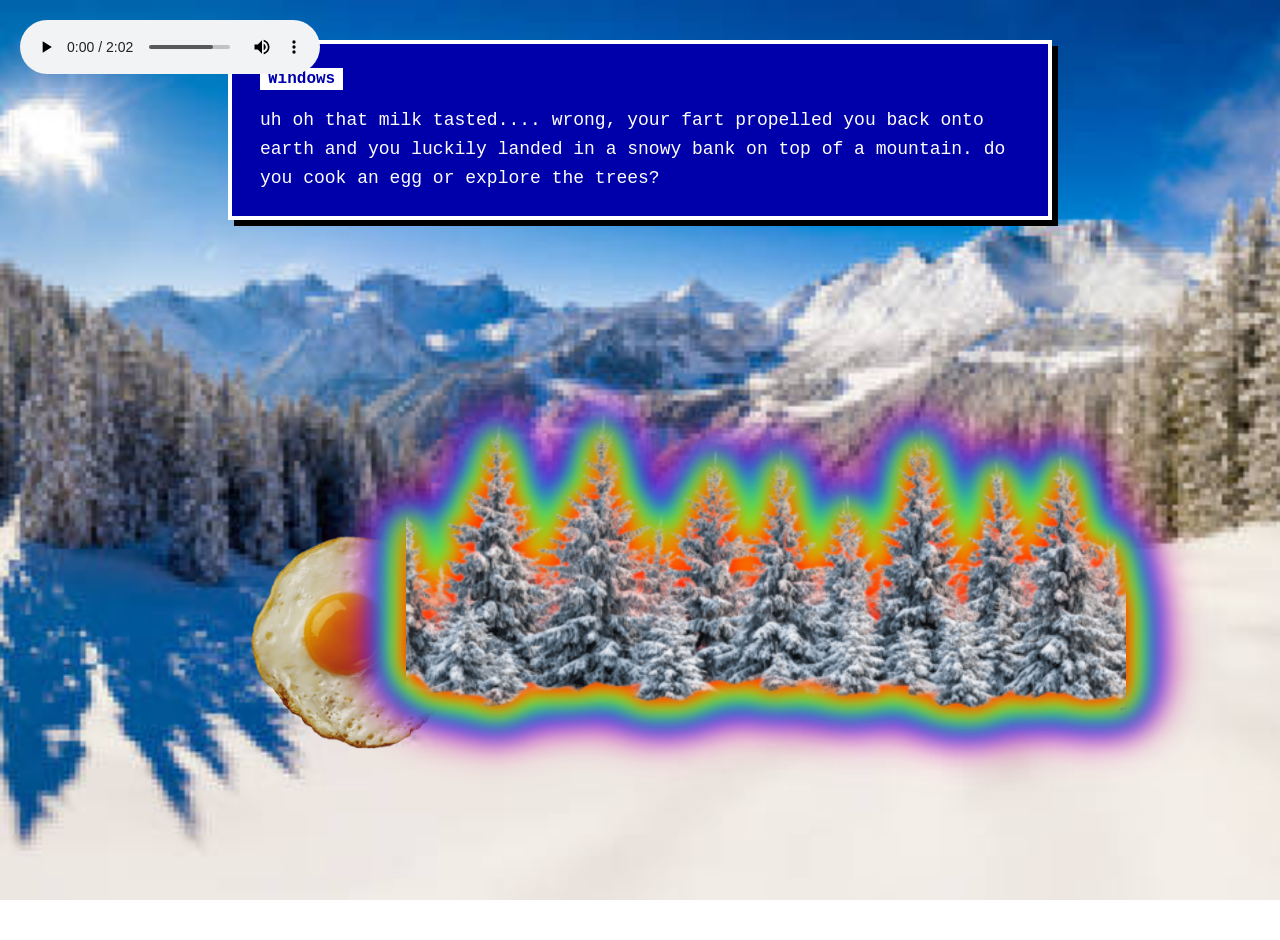
==== snowy.html @ 7244a354 "suprise" ====
<!doctype html>
<html>
  <head>
    <title>snowy landing</title>
    <link rel="icon" href="favicon.png">
    <style>
      body {
        margin: 0;
        padding: 0;
        height: 100vh;
        display: flex;
        align-items: flex-start;
        justify-content: center;
        background: url('snowy.jpg') center/cover no-repeat fixed;
        font-family: 'Courier New', monospace;
        position: relative;
        padding-top: 40px;
      }

      .bsod-window {
        background: #0000aa;
        color: #ffffff;
        border: 4px solid #ffffff;
        box-shadow: 6px 6px 0 #000000;
        max-width: 760px;
        width: 90%;
        padding: 24px 28px;
      }

      .bsod-title {
        display: inline-block;
        background: #ffffff;
        color: #0000aa;
        padding: 2px 8px;
        font-weight: bold;
        margin-bottom: 16px;
      }

      .bsod-text {
        font-size: 18px;
        line-height: 1.6;
      }

      .snow-egg {
        position: absolute;
        left: 18%;
        bottom: 18%;
        width: 260px;
        height: auto;
      }

      .snow-treeline {
        position: absolute;
        right: 12%;
        bottom: 16%;
        width: 720px;
        height: auto;
        animation: rainbowGlow 2s linear infinite;
        filter: drop-shadow(0 0 10px rgba(255, 0, 0, 0.95))
                drop-shadow(0 0 10px rgba(255, 128, 0, 0.95))
                drop-shadow(0 0 10px rgba(255, 255, 0, 0.95))
                drop-shadow(0 0 10px rgba(0, 255, 0, 0.95))
                drop-shadow(0 0 10px rgba(0, 255, 255, 0.95))
                drop-shadow(0 0 10px rgba(0, 0, 255, 0.95))
                drop-shadow(0 0 10px rgba(128, 0, 255, 0.95))
                drop-shadow(0 0 18px rgba(255, 0, 127, 0.7));
      }

      @keyframes rainbowGlow {
        0% { 
          filter: hue-rotate(0deg) saturate(180%) brightness(1.2)
                  drop-shadow(0 0 10px rgba(255, 0, 0, 0.95))
                  drop-shadow(0 0 10px rgba(255, 128, 0, 0.95))
                  drop-shadow(0 0 10px rgba(255, 255, 0, 0.95))
                  drop-shadow(0 0 10px rgba(0, 255, 0, 0.95))
                  drop-shadow(0 0 10px rgba(0, 255, 255, 0.95))
                  drop-shadow(0 0 10px rgba(0, 0, 255, 0.95))
                  drop-shadow(0 0 10px rgba(128, 0, 255, 0.95))
                  drop-shadow(0 0 18px rgba(255, 0, 127, 0.7));
        }
        100% { 
          filter: hue-rotate(360deg) saturate(180%) brightness(1.2)
                  drop-shadow(0 0 10px rgba(255, 0, 0, 0.95))
                  drop-shadow(0 0 10px rgba(255, 128, 0, 0.95))
                  drop-shadow(0 0 10px rgba(255, 255, 0, 0.95))
                  drop-shadow(0 0 10px rgba(0, 255, 0, 0.95))
                  drop-shadow(0 0 10px rgba(0, 255, 255, 0.95))
                  drop-shadow(0 0 10px rgba(0, 0, 255, 0.95))
                  drop-shadow(0 0 10px rgba(128, 0, 255, 0.95))
                  drop-shadow(0 0 18px rgba(255, 0, 127, 0.7));
        }
      }
    </style>
  </head>
  <body>
    <div class="bsod-window">
      <div class="bsod-title">Windows</div>
      <div class="bsod-text">
        uh oh that milk tasted.... wrong, your fart propelled you back onto earth and you luckily landed in a snowy bank on top of a mountain. do you cook an egg or explore the trees?
      </div>
    </div>
    <audio src="snowballpark.mp3" controls autoplay style="position: fixed; left: 20px; top: 20px; z-index: 5;"></audio>
    <a href="secret.html">
      <img class="snow-egg" src="egg.png" alt="egg">
    </a>
    <a href="ski.html">
      <img class="snow-treeline" src="treeline.png" alt="treeline">
    </a>
  </body>
</html>
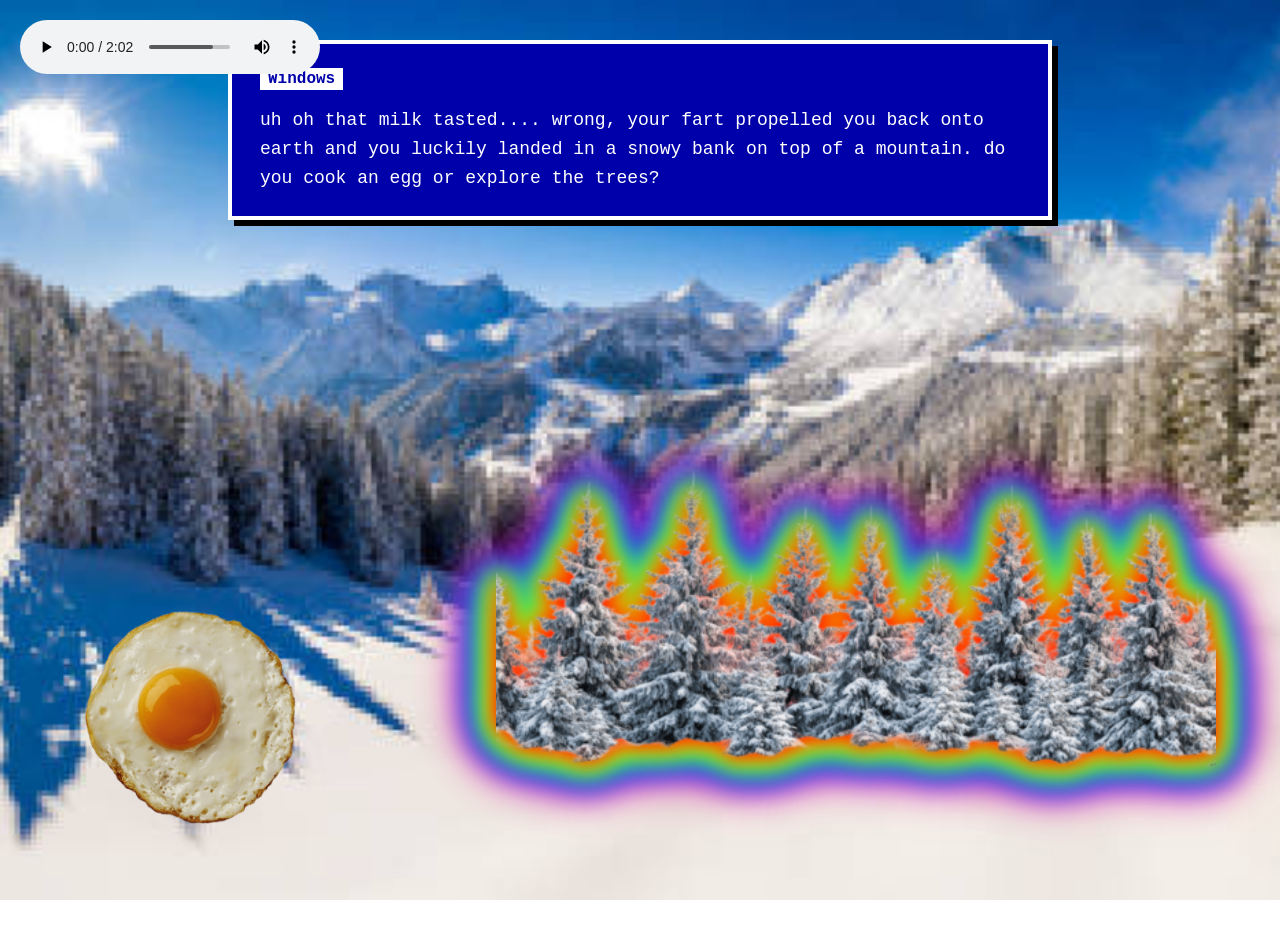
==== commit b1089782: "scale egg and treeline" ====
--- a/snowy.html
+++ b/snowy.html
@@ -43,16 +43,18 @@
 
       .snow-egg {
         position: absolute;
-        left: 18%;
-        bottom: 18%;
+        left: 5%;
+        bottom: 10%;
+        max-width: 30%;
         width: 260px;
         height: auto;
       }
 
       .snow-treeline {
         position: absolute;
-        right: 12%;
-        bottom: 16%;
+        right: 5%;
+        bottom: 10%;
+        max-width: 60%;
         width: 720px;
         height: auto;
         animation: rainbowGlow 2s linear infinite;
